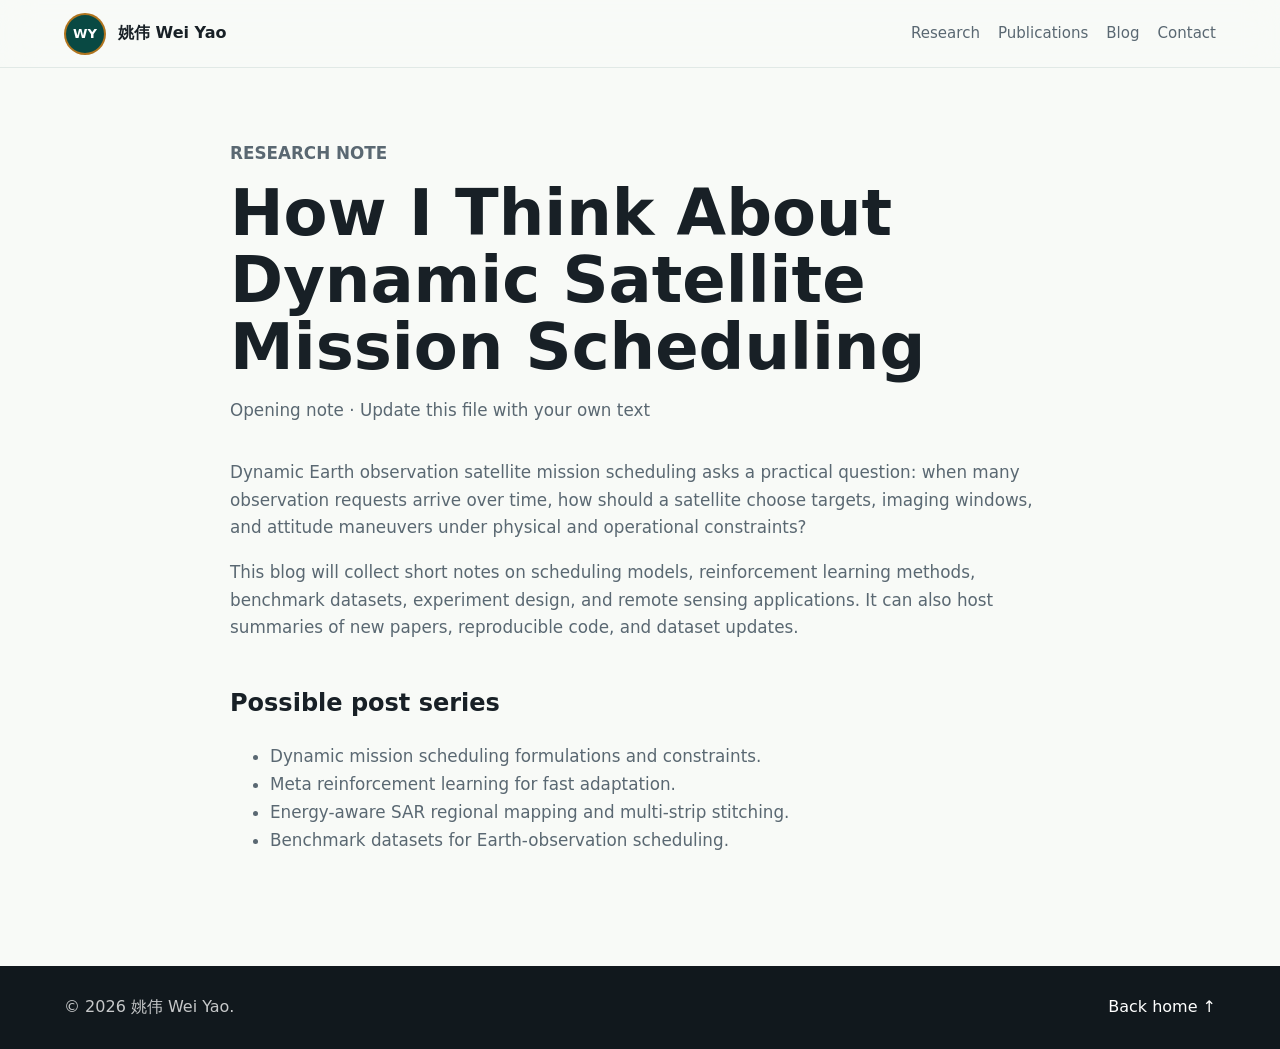
==== posts/satellite-scheduling.html @ 9e806380 "Create academic homepage" ====
<!doctype html>
<html lang="zh-CN">
  <head>
    <meta charset="utf-8" />
    <meta name="viewport" content="width=device-width, initial-scale=1" />
    <title>Dynamic Satellite Mission Scheduling | 姚伟 Wei Yao</title>
    <meta
      name="description"
      content="A short research note for future posts on dynamic Earth observation satellite mission scheduling."
    />
    <link rel="stylesheet" href="../styles.css" />
    <style>
      .article-shell {
        width: min(820px, calc(100% - 40px));
        margin: 0 auto;
        padding: 72px 0 96px;
      }

      .article-shell h1 {
        margin: 0 0 16px;
        font-size: clamp(2.2rem, 5vw, 4rem);
        line-height: 1.05;
        letter-spacing: 0;
      }

      .article-meta {
        margin: 0 0 34px;
        color: var(--muted);
      }

      .article-shell p,
      .article-shell li {
        color: var(--muted);
        font-size: 1.05rem;
      }

      .article-shell h2 {
        margin-top: 42px;
      }
    </style>
  </head>
  <body>
    <header class="site-header">
      <a class="brand" href="../index.html">
        <span class="brand-mark">WY</span>
        <span>姚伟 Wei Yao</span>
      </a>
      <nav class="site-nav" aria-label="Primary navigation">
        <a href="../index.html#research">Research</a>
        <a href="../index.html#publications">Publications</a>
        <a href="../index.html#blog">Blog</a>
        <a href="../index.html#contact">Contact</a>
      </nav>
    </header>

    <main class="article-shell">
      <p class="eyebrow">Research Note</p>
      <h1>How I Think About Dynamic Satellite Mission Scheduling</h1>
      <p class="article-meta">Opening note · Update this file with your own text</p>

      <p>
        Dynamic Earth observation satellite mission scheduling asks a practical
        question: when many observation requests arrive over time, how should a
        satellite choose targets, imaging windows, and attitude maneuvers under
        physical and operational constraints?
      </p>

      <p>
        This blog will collect short notes on scheduling models, reinforcement
        learning methods, benchmark datasets, experiment design, and remote
        sensing applications. It can also host summaries of new papers,
        reproducible code, and dataset updates.
      </p>

      <h2>Possible post series</h2>
      <ul>
        <li>Dynamic mission scheduling formulations and constraints.</li>
        <li>Meta reinforcement learning for fast adaptation.</li>
        <li>Energy-aware SAR regional mapping and multi-strip stitching.</li>
        <li>Benchmark datasets for Earth-observation scheduling.</li>
      </ul>
    </main>

    <footer class="site-footer">
      <p>© <span id="year"></span> 姚伟 Wei Yao.</p>
      <a href="../index.html">Back home ↑</a>
    </footer>

    <script>
      document.getElementById("year").textContent = new Date().getFullYear();
    </script>
  </body>
</html>
---- styles.css ----
:root {
  --ink: #182026;
  --muted: #5a6872;
  --line: #dce5e3;
  --paper: #f8faf7;
  --white: #ffffff;
  --teal: #0c766f;
  --teal-dark: #094943;
  --amber: #c2791a;
  --charcoal: #11181d;
  --shadow: 0 18px 48px rgba(20, 34, 38, 0.12);
}

* {
  box-sizing: border-box;
}

html {
  scroll-behavior: smooth;
}

body {
  margin: 0;
  color: var(--ink);
  background: var(--paper);
  font-family:
    Inter, ui-sans-serif, system-ui, -apple-system, BlinkMacSystemFont, "Segoe UI",
    "Microsoft YaHei", sans-serif;
  line-height: 1.65;
}

a {
  color: inherit;
}

.site-header {
  position: sticky;
  top: 0;
  z-index: 20;
  display: flex;
  align-items: center;
  justify-content: space-between;
  gap: 24px;
  min-height: 68px;
  padding: 12px clamp(20px, 5vw, 72px);
  background: rgba(248, 250, 247, 0.88);
  border-bottom: 1px solid rgba(220, 229, 227, 0.8);
  backdrop-filter: blur(16px);
}

.brand,
.site-nav,
.hero-actions,
.contact-list,
.site-footer {
  display: flex;
  align-items: center;
}

.brand {
  gap: 12px;
  font-weight: 750;
  text-decoration: none;
}

.brand-mark {
  display: inline-grid;
  width: 42px;
  height: 42px;
  place-items: center;
  color: var(--white);
  background: var(--teal-dark);
  border: 2px solid rgba(194, 121, 26, 0.9);
  border-radius: 50%;
  font-size: 0.82rem;
}

.site-nav {
  flex-wrap: wrap;
  justify-content: flex-end;
  gap: 6px 18px;
  color: var(--muted);
  font-size: 0.94rem;
}

.site-nav a {
  text-decoration: none;
}

.site-nav a:hover,
.text-link:hover,
.site-footer a:hover {
  color: var(--teal);
}

.hero {
  position: relative;
  display: grid;
  min-height: min(720px, 78vh);
  overflow: hidden;
  background: var(--charcoal);
}

.hero-image,
.hero-overlay {
  position: absolute;
  inset: 0;
}

.hero-image {
  width: 100%;
  height: 100%;
  object-fit: cover;
}

.hero-overlay {
  background:
    linear-gradient(90deg, rgba(9, 21, 24, 0.9) 0%, rgba(9, 21, 24, 0.7) 43%, rgba(9, 21, 24, 0.24) 100%),
    linear-gradient(0deg, rgba(9, 21, 24, 0.65), rgba(9, 21, 24, 0.06));
}

.hero-content {
  position: relative;
  align-self: center;
  width: min(780px, 100%);
  padding: clamp(72px, 11vw, 136px) clamp(20px, 6vw, 86px) 92px;
  color: var(--white);
}

.eyebrow {
  margin: 0 0 12px;
  color: var(--amber);
  font-size: 0.78rem;
  font-weight: 750;
  letter-spacing: 0;
  text-transform: uppercase;
}

.hero h1 {
  margin: 0;
  max-width: 680px;
  font-size: clamp(3rem, 7vw, 6.8rem);
  line-height: 0.94;
  letter-spacing: 0;
}

.hero h1 span {
  display: block;
  color: rgba(255, 255, 255, 0.82);
  font-size: clamp(2.35rem, 5.6vw, 5.6rem);
  font-weight: 600;
}

.hero-copy {
  max-width: 670px;
  margin: 24px 0 0;
  color: rgba(255, 255, 255, 0.84);
  font-size: clamp(1rem, 1.8vw, 1.18rem);
}

.hero-actions {
  flex-wrap: wrap;
  gap: 12px;
  margin-top: 32px;
}

.button {
  display: inline-flex;
  align-items: center;
  justify-content: center;
  gap: 10px;
  min-height: 44px;
  padding: 10px 18px;
  border: 1px solid rgba(255, 255, 255, 0.35);
  border-radius: 8px;
  font-weight: 700;
  text-decoration: none;
}

.button.primary {
  color: var(--charcoal);
  background: var(--white);
}

.button.secondary {
  color: var(--white);
  background: rgba(255, 255, 255, 0.1);
}

.quick-facts {
  display: grid;
  grid-template-columns: repeat(3, minmax(0, 1fr));
  border-bottom: 1px solid var(--line);
  background: var(--white);
}

.quick-facts div {
  padding: 26px clamp(20px, 5vw, 72px);
  border-right: 1px solid var(--line);
}

.quick-facts div:last-child {
  border-right: 0;
}

.quick-facts strong {
  display: block;
  color: var(--teal-dark);
  font-size: clamp(1.55rem, 3vw, 2.4rem);
  line-height: 1.1;
}

.quick-facts span {
  display: block;
  margin-top: 6px;
  color: var(--muted);
  font-size: 0.95rem;
}

.section {
  width: min(1120px, calc(100% - 40px));
  margin: 0 auto;
  padding: clamp(58px, 8vw, 96px) 0;
}

.section + .section {
  border-top: 1px solid var(--line);
}

.section-heading {
  margin-bottom: 28px;
}

.section-heading h2 {
  margin: 0;
  max-width: 820px;
  font-size: clamp(1.9rem, 3.6vw, 3.2rem);
  line-height: 1.1;
  letter-spacing: 0;
}

.section-heading.split {
  display: flex;
  align-items: end;
  justify-content: space-between;
  gap: 24px;
}

.text-link {
  color: var(--teal-dark);
  font-weight: 750;
  text-decoration: none;
}

.intro-grid {
  display: grid;
  grid-template-columns: minmax(0, 1fr) minmax(0, 1fr);
  gap: 28px;
  color: var(--muted);
  font-size: 1.05rem;
}

.intro-grid p {
  margin: 0;
}

.research-grid {
  display: grid;
  grid-template-columns: repeat(4, minmax(0, 1fr));
  gap: 16px;
}

.research-grid article,
.post-card {
  padding: 22px;
  background: var(--white);
  border: 1px solid var(--line);
  border-radius: 8px;
}

.research-grid article {
  min-height: 270px;
}

.research-grid span,
.post-card span {
  color: var(--amber);
  font-size: 0.78rem;
  font-weight: 800;
}

.research-grid h3,
.post-card h3,
.publication-list h3 {
  margin: 10px 0 8px;
  line-height: 1.25;
  letter-spacing: 0;
}

.research-grid p,
.post-card p,
.publication-list p {
  margin: 0;
  color: var(--muted);
}

.publication-list {
  display: grid;
  gap: 14px;
  padding: 0;
  margin: 0;
  list-style: none;
}

.publication-list li {
  display: grid;
  grid-template-columns: 86px minmax(0, 1fr);
  gap: 18px;
  padding: 20px;
  background: var(--white);
  border: 1px solid var(--line);
  border-radius: 8px;
}

.pub-year {
  color: var(--teal);
  font-weight: 850;
}

.blog-grid {
  display: grid;
  grid-template-columns: repeat(2, minmax(0, 1fr));
  gap: 18px;
}

.post-card {
  display: block;
  min-height: 220px;
  color: inherit;
  text-decoration: none;
  box-shadow: none;
  transition:
    border-color 160ms ease,
    box-shadow 160ms ease,
    transform 160ms ease;
}

.post-card:hover {
  border-color: rgba(12, 118, 111, 0.5);
  box-shadow: var(--shadow);
  transform: translateY(-2px);
}

.post-card.muted {
  background: #f2f5f1;
}

.contact {
  padding-bottom: 72px;
}

.contact-list {
  flex-wrap: wrap;
  gap: 12px;
}

.contact-list a,
.contact-list span {
  padding: 12px 16px;
  background: var(--white);
  border: 1px solid var(--line);
  border-radius: 8px;
  color: var(--teal-dark);
  font-weight: 700;
  text-decoration: none;
}

.contact-list span {
  color: var(--muted);
}

.site-footer {
  justify-content: space-between;
  gap: 18px;
  padding: 28px clamp(20px, 5vw, 72px);
  color: rgba(255, 255, 255, 0.76);
  background: var(--charcoal);
}

.site-footer p {
  margin: 0;
}

.site-footer a {
  color: var(--white);
  text-decoration: none;
}

@media (max-width: 900px) {
  .site-header {
    align-items: flex-start;
    flex-direction: column;
  }

  .site-nav {
    justify-content: flex-start;
  }

  .quick-facts,
  .intro-grid,
  .research-grid,
  .blog-grid {
    grid-template-columns: 1fr;
  }

  .quick-facts div {
    border-right: 0;
    border-bottom: 1px solid var(--line);
  }

  .section-heading.split {
    align-items: flex-start;
    flex-direction: column;
  }
}

@media (max-width: 620px) {
  .hero {
    min-height: 680px;
  }

  .hero-content {
    padding-top: 96px;
  }

  .publication-list li {
    grid-template-columns: 1fr;
  }

  .site-footer {
    align-items: flex-start;
    flex-direction: column;
  }
}
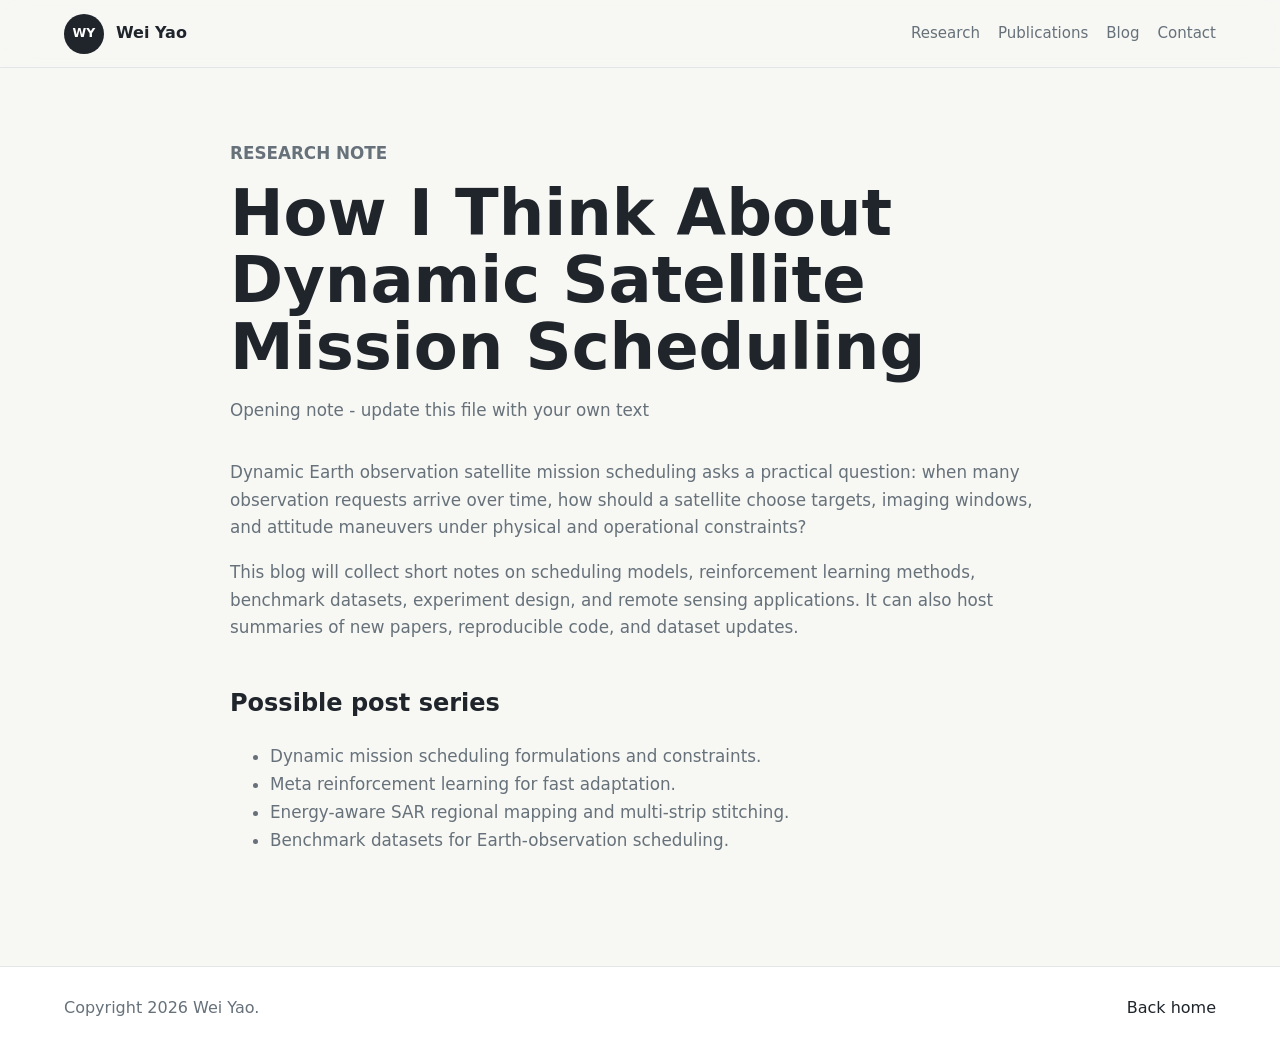
==== commit c49b0b6b: "Simplify academic homepage" ====
--- a/posts/satellite-scheduling.html
+++ b/posts/satellite-scheduling.html
@@ -1,9 +1,9 @@
 <!doctype html>
-<html lang="zh-CN">
+<html lang="en">
   <head>
     <meta charset="utf-8" />
     <meta name="viewport" content="width=device-width, initial-scale=1" />
-    <title>Dynamic Satellite Mission Scheduling | 姚伟 Wei Yao</title>
+    <title>Dynamic Satellite Mission Scheduling | Wei Yao</title>
     <meta
       name="description"
       content="A short research note for future posts on dynamic Earth observation satellite mission scheduling."
@@ -43,7 +43,7 @@
     <header class="site-header">
       <a class="brand" href="../index.html">
         <span class="brand-mark">WY</span>
-        <span>姚伟 Wei Yao</span>
+        <span>Wei Yao</span>
       </a>
       <nav class="site-nav" aria-label="Primary navigation">
         <a href="../index.html#research">Research</a>
@@ -56,7 +56,7 @@
     <main class="article-shell">
       <p class="eyebrow">Research Note</p>
       <h1>How I Think About Dynamic Satellite Mission Scheduling</h1>
-      <p class="article-meta">Opening note · Update this file with your own text</p>
+      <p class="article-meta">Opening note - update this file with your own text</p>
 
       <p>
         Dynamic Earth observation satellite mission scheduling asks a practical
@@ -82,8 +82,8 @@
     </main>
 
     <footer class="site-footer">
-      <p>© <span id="year"></span> 姚伟 Wei Yao.</p>
-      <a href="../index.html">Back home ↑</a>
+      <p>Copyright <span id="year"></span> Wei Yao.</p>
+      <a href="../index.html">Back home</a>
     </footer>
 
     <script>
--- a/styles.css
+++ b/styles.css
@@ -1,14 +1,12 @@
 :root {
-  --ink: #182026;
-  --muted: #5a6872;
-  --line: #dce5e3;
-  --paper: #f8faf7;
+  --ink: #1f252b;
+  --muted: #66717a;
+  --line: #e2e6e9;
+  --paper: #f7f7f4;
   --white: #ffffff;
-  --teal: #0c766f;
-  --teal-dark: #094943;
-  --amber: #c2791a;
-  --charcoal: #11181d;
-  --shadow: 0 18px 48px rgba(20, 34, 38, 0.12);
+  --accent: #7a5a2e;
+  --accent-dark: #2f5d50;
+  --soft: #eef2ef;
 }
 
 * {
@@ -25,7 +23,7 @@
   background: var(--paper);
   font-family:
     Inter, ui-sans-serif, system-ui, -apple-system, BlinkMacSystemFont, "Segoe UI",
-    "Microsoft YaHei", sans-serif;
+    Arial, sans-serif;
   line-height: 1.65;
 }
 
@@ -43,9 +41,9 @@
   gap: 24px;
   min-height: 68px;
   padding: 12px clamp(20px, 5vw, 72px);
-  background: rgba(248, 250, 247, 0.88);
-  border-bottom: 1px solid rgba(220, 229, 227, 0.8);
-  backdrop-filter: blur(16px);
+  background: rgba(247, 247, 244, 0.9);
+  border-bottom: 1px solid var(--line);
+  backdrop-filter: blur(14px);
 }
 
 .brand,
@@ -59,20 +57,20 @@
 
 .brand {
   gap: 12px;
-  font-weight: 750;
+  font-weight: 760;
   text-decoration: none;
 }
 
 .brand-mark {
   display: inline-grid;
-  width: 42px;
-  height: 42px;
+  width: 40px;
+  height: 40px;
   place-items: center;
   color: var(--white);
-  background: var(--teal-dark);
-  border: 2px solid rgba(194, 121, 26, 0.9);
+  background: var(--ink);
   border-radius: 50%;
-  font-size: 0.82rem;
+  font-size: 0.78rem;
+  letter-spacing: 0;
 }
 
 .site-nav {
@@ -83,55 +81,36 @@
   font-size: 0.94rem;
 }
 
-.site-nav a {
+.site-nav a,
+.text-link,
+.site-footer a {
   text-decoration: none;
 }
 
 .site-nav a:hover,
 .text-link:hover,
 .site-footer a:hover {
-  color: var(--teal);
+  color: var(--accent-dark);
 }
 
 .hero {
-  position: relative;
-  display: grid;
-  min-height: min(720px, 78vh);
-  overflow: hidden;
-  background: var(--charcoal);
-}
-
-.hero-image,
-.hero-overlay {
-  position: absolute;
-  inset: 0;
-}
-
-.hero-image {
-  width: 100%;
-  height: 100%;
-  object-fit: cover;
-}
-
-.hero-overlay {
-  background:
-    linear-gradient(90deg, rgba(9, 21, 24, 0.9) 0%, rgba(9, 21, 24, 0.7) 43%, rgba(9, 21, 24, 0.24) 100%),
-    linear-gradient(0deg, rgba(9, 21, 24, 0.65), rgba(9, 21, 24, 0.06));
+  display: grid;
+  grid-template-columns: minmax(0, 1.4fr) minmax(280px, 0.6fr);
+  gap: clamp(32px, 6vw, 88px);
+  width: min(1120px, calc(100% - 40px));
+  margin: 0 auto;
+  padding: clamp(72px, 10vw, 132px) 0 clamp(56px, 8vw, 96px);
 }
 
 .hero-content {
-  position: relative;
   align-self: center;
-  width: min(780px, 100%);
-  padding: clamp(72px, 11vw, 136px) clamp(20px, 6vw, 86px) 92px;
-  color: var(--white);
 }
 
 .eyebrow {
   margin: 0 0 12px;
-  color: var(--amber);
+  color: var(--accent);
   font-size: 0.78rem;
-  font-weight: 750;
+  font-weight: 760;
   letter-spacing: 0;
   text-transform: uppercase;
 }
@@ -139,63 +118,82 @@
 .hero h1 {
   margin: 0;
   max-width: 680px;
-  font-size: clamp(3rem, 7vw, 6.8rem);
-  line-height: 0.94;
+  font-size: clamp(3.6rem, 9vw, 7.6rem);
+  line-height: 0.95;
   letter-spacing: 0;
 }
 
-.hero h1 span {
-  display: block;
-  color: rgba(255, 255, 255, 0.82);
-  font-size: clamp(2.35rem, 5.6vw, 5.6rem);
-  font-weight: 600;
-}
-
 .hero-copy {
-  max-width: 670px;
-  margin: 24px 0 0;
-  color: rgba(255, 255, 255, 0.84);
-  font-size: clamp(1rem, 1.8vw, 1.18rem);
+  max-width: 720px;
+  margin: 26px 0 0;
+  color: var(--muted);
+  font-size: clamp(1.05rem, 1.6vw, 1.22rem);
 }
 
 .hero-actions {
   flex-wrap: wrap;
   gap: 12px;
-  margin-top: 32px;
+  margin-top: 34px;
 }
 
 .button {
   display: inline-flex;
   align-items: center;
   justify-content: center;
-  gap: 10px;
   min-height: 44px;
   padding: 10px 18px;
-  border: 1px solid rgba(255, 255, 255, 0.35);
+  border: 1px solid var(--ink);
   border-radius: 8px;
-  font-weight: 700;
+  font-weight: 720;
   text-decoration: none;
 }
 
 .button.primary {
-  color: var(--charcoal);
+  color: var(--white);
+  background: var(--ink);
+}
+
+.button.secondary {
+  color: var(--ink);
+  background: transparent;
+}
+
+.profile-summary {
+  align-self: end;
+  padding: 24px;
   background: var(--white);
-}
-
-.button.secondary {
-  color: var(--white);
-  background: rgba(255, 255, 255, 0.1);
+  border: 1px solid var(--line);
+  border-radius: 8px;
+}
+
+.profile-summary dl {
+  display: grid;
+  gap: 18px;
+  margin: 0;
+}
+
+.profile-summary dt {
+  color: var(--accent);
+  font-size: 0.76rem;
+  font-weight: 760;
+  text-transform: uppercase;
+}
+
+.profile-summary dd {
+  margin: 4px 0 0;
+  color: var(--ink);
 }
 
 .quick-facts {
   display: grid;
   grid-template-columns: repeat(3, minmax(0, 1fr));
+  border-top: 1px solid var(--line);
   border-bottom: 1px solid var(--line);
   background: var(--white);
 }
 
 .quick-facts div {
-  padding: 26px clamp(20px, 5vw, 72px);
+  padding: 24px clamp(20px, 5vw, 72px);
   border-right: 1px solid var(--line);
 }
 
@@ -205,8 +203,8 @@
 
 .quick-facts strong {
   display: block;
-  color: var(--teal-dark);
-  font-size: clamp(1.55rem, 3vw, 2.4rem);
+  color: var(--ink);
+  font-size: clamp(1.45rem, 3vw, 2.2rem);
   line-height: 1.1;
 }
 
@@ -220,7 +218,7 @@
 .section {
   width: min(1120px, calc(100% - 40px));
   margin: 0 auto;
-  padding: clamp(58px, 8vw, 96px) 0;
+  padding: clamp(56px, 8vw, 92px) 0;
 }
 
 .section + .section {
@@ -234,8 +232,8 @@
 .section-heading h2 {
   margin: 0;
   max-width: 820px;
-  font-size: clamp(1.9rem, 3.6vw, 3.2rem);
-  line-height: 1.1;
+  font-size: clamp(1.85rem, 3.4vw, 3rem);
+  line-height: 1.12;
   letter-spacing: 0;
 }
 
@@ -247,9 +245,8 @@
 }
 
 .text-link {
-  color: var(--teal-dark);
-  font-weight: 750;
-  text-decoration: none;
+  color: var(--accent-dark);
+  font-weight: 760;
 }
 
 .intro-grid {
@@ -267,7 +264,7 @@
 .research-grid {
   display: grid;
   grid-template-columns: repeat(4, minmax(0, 1fr));
-  gap: 16px;
+  gap: 14px;
 }
 
 .research-grid article,
@@ -279,12 +276,12 @@
 }
 
 .research-grid article {
-  min-height: 270px;
+  min-height: 250px;
 }
 
 .research-grid span,
 .post-card span {
-  color: var(--amber);
+  color: var(--accent);
   font-size: 0.78rem;
   font-weight: 800;
 }
@@ -306,7 +303,7 @@
 
 .publication-list {
   display: grid;
-  gap: 14px;
+  gap: 12px;
   padding: 0;
   margin: 0;
   list-style: none;
@@ -314,16 +311,18 @@
 
 .publication-list li {
   display: grid;
-  grid-template-columns: 86px minmax(0, 1fr);
+  grid-template-columns: 82px minmax(0, 1fr);
   gap: 18px;
-  padding: 20px;
-  background: var(--white);
-  border: 1px solid var(--line);
-  border-radius: 8px;
+  padding: 20px 0;
+  border-top: 1px solid var(--line);
+}
+
+.publication-list li:first-child {
+  border-top: 0;
 }
 
 .pub-year {
-  color: var(--teal);
+  color: var(--accent-dark);
   font-weight: 850;
 }
 
@@ -335,24 +334,21 @@
 
 .post-card {
   display: block;
-  min-height: 220px;
+  min-height: 210px;
   color: inherit;
   text-decoration: none;
-  box-shadow: none;
   transition:
     border-color 160ms ease,
-    box-shadow 160ms ease,
     transform 160ms ease;
 }
 
 .post-card:hover {
-  border-color: rgba(12, 118, 111, 0.5);
-  box-shadow: var(--shadow);
+  border-color: rgba(47, 93, 80, 0.5);
   transform: translateY(-2px);
 }
 
 .post-card.muted {
-  background: #f2f5f1;
+  background: var(--soft);
 }
 
 .contact {
@@ -370,7 +366,7 @@
   background: var(--white);
   border: 1px solid var(--line);
   border-radius: 8px;
-  color: var(--teal-dark);
+  color: var(--ink);
   font-weight: 700;
   text-decoration: none;
 }
@@ -383,8 +379,9 @@
   justify-content: space-between;
   gap: 18px;
   padding: 28px clamp(20px, 5vw, 72px);
-  color: rgba(255, 255, 255, 0.76);
-  background: var(--charcoal);
+  color: var(--muted);
+  background: var(--white);
+  border-top: 1px solid var(--line);
 }
 
 .site-footer p {
@@ -392,8 +389,7 @@
 }
 
 .site-footer a {
-  color: var(--white);
-  text-decoration: none;
+  color: var(--ink);
 }
 
 @media (max-width: 900px) {
@@ -406,6 +402,7 @@
     justify-content: flex-start;
   }
 
+  .hero,
   .quick-facts,
   .intro-grid,
   .research-grid,
@@ -413,6 +410,10 @@
     grid-template-columns: 1fr;
   }
 
+  .profile-summary {
+    align-self: stretch;
+  }
+
   .quick-facts div {
     border-right: 0;
     border-bottom: 1px solid var(--line);
@@ -426,11 +427,7 @@
 
 @media (max-width: 620px) {
   .hero {
-    min-height: 680px;
-  }
-
-  .hero-content {
-    padding-top: 96px;
+    padding-top: 56px;
   }
 
   .publication-list li {
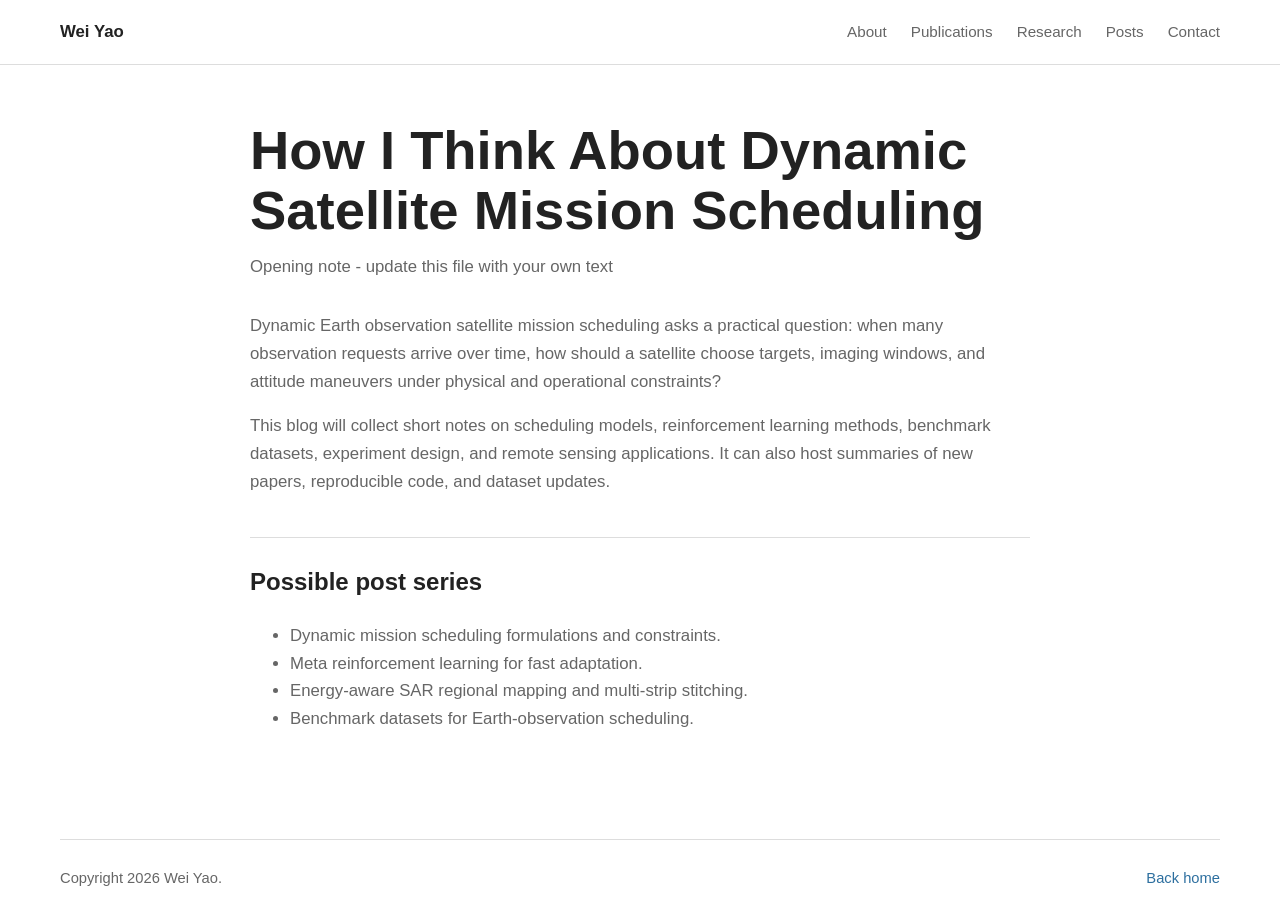
==== commit 722e1350: "Adopt minimalist academic layout" ====
--- a/posts/satellite-scheduling.html
+++ b/posts/satellite-scheduling.html
@@ -11,20 +11,20 @@
     <link rel="stylesheet" href="../styles.css" />
     <style>
       .article-shell {
-        width: min(820px, calc(100% - 40px));
+        width: min(780px, calc(100% - 40px));
         margin: 0 auto;
-        padding: 72px 0 96px;
+        padding: 56px 0 90px;
       }
 
       .article-shell h1 {
-        margin: 0 0 16px;
-        font-size: clamp(2.2rem, 5vw, 4rem);
-        line-height: 1.05;
+        margin: 0 0 12px;
+        font-size: clamp(2rem, 5vw, 3.4rem);
+        line-height: 1.1;
         letter-spacing: 0;
       }
 
       .article-meta {
-        margin: 0 0 34px;
+        margin: 0 0 32px;
         color: var(--muted);
       }
 
@@ -36,25 +36,26 @@
 
       .article-shell h2 {
         margin-top: 42px;
+        padding-top: 24px;
+        border-top: 1px solid var(--line);
       }
     </style>
   </head>
   <body>
-    <header class="site-header">
-      <a class="brand" href="../index.html">
-        <span class="brand-mark">WY</span>
-        <span>Wei Yao</span>
-      </a>
-      <nav class="site-nav" aria-label="Primary navigation">
-        <a href="../index.html#research">Research</a>
-        <a href="../index.html#publications">Publications</a>
-        <a href="../index.html#blog">Blog</a>
-        <a href="../index.html#contact">Contact</a>
-      </nav>
+    <header class="masthead">
+      <div class="masthead-inner">
+        <a class="site-title" href="../index.html">Wei Yao</a>
+        <nav class="site-nav" aria-label="Primary navigation">
+          <a href="../index.html#about">About</a>
+          <a href="../index.html#publications">Publications</a>
+          <a href="../index.html#research">Research</a>
+          <a href="../index.html#posts">Posts</a>
+          <a href="../index.html#contact">Contact</a>
+        </nav>
+      </div>
     </header>
 
     <main class="article-shell">
-      <p class="eyebrow">Research Note</p>
       <h1>How I Think About Dynamic Satellite Mission Scheduling</h1>
       <p class="article-meta">Opening note - update this file with your own text</p>
 
--- a/styles.css
+++ b/styles.css
@@ -1,12 +1,11 @@
 :root {
-  --ink: #1f252b;
-  --muted: #66717a;
-  --line: #e2e6e9;
-  --paper: #f7f7f4;
-  --white: #ffffff;
-  --accent: #7a5a2e;
-  --accent-dark: #2f5d50;
-  --soft: #eef2ef;
+  --ink: #222222;
+  --muted: #666666;
+  --faint: #8a8a8a;
+  --line: #dddddd;
+  --paper: #ffffff;
+  --soft: #f7f7f7;
+  --link: #2d6f9f;
 }
 
 * {
@@ -22,416 +21,368 @@
   color: var(--ink);
   background: var(--paper);
   font-family:
-    Inter, ui-sans-serif, system-ui, -apple-system, BlinkMacSystemFont, "Segoe UI",
-    Arial, sans-serif;
+    -apple-system, BlinkMacSystemFont, "Segoe UI", Roboto, Helvetica, Arial,
+    sans-serif;
+  font-size: 16px;
   line-height: 1.65;
+  overflow-x: hidden;
 }
 
 a {
-  color: inherit;
-}
-
-.site-header {
-  position: sticky;
-  top: 0;
-  z-index: 20;
+  color: var(--link);
+  text-decoration: none;
+}
+
+a:hover {
+  text-decoration: underline;
+}
+
+.masthead {
+  border-bottom: 1px solid var(--line);
+  background: var(--paper);
+}
+
+.masthead-inner {
   display: flex;
   align-items: center;
   justify-content: space-between;
   gap: 24px;
-  min-height: 68px;
-  padding: 12px clamp(20px, 5vw, 72px);
-  background: rgba(247, 247, 244, 0.9);
-  border-bottom: 1px solid var(--line);
-  backdrop-filter: blur(14px);
-}
-
-.brand,
-.site-nav,
-.hero-actions,
-.contact-list,
+  width: min(1160px, calc(100% - 40px));
+  min-height: 64px;
+  margin: 0 auto;
+}
+
+.site-title {
+  color: var(--ink);
+  font-size: 1.05rem;
+  font-weight: 700;
+}
+
+.site-title:hover {
+  text-decoration: none;
+}
+
+.site-nav {
+  display: flex;
+  flex-wrap: wrap;
+  justify-content: flex-end;
+  gap: 4px 24px;
+  font-size: 0.95rem;
+}
+
+.site-nav a {
+  color: var(--muted);
+}
+
+.site-nav a:hover {
+  color: var(--ink);
+}
+
+.page {
+  display: grid;
+  grid-template-columns: 250px minmax(0, 760px);
+  gap: clamp(34px, 7vw, 84px);
+  width: min(1160px, calc(100% - 40px));
+  max-width: calc(100vw - 40px);
+  margin: 0 auto;
+  padding: 48px 0 72px;
+}
+
+.sidebar {
+  align-self: start;
+  position: sticky;
+  top: 28px;
+}
+
+.profile-mark {
+  display: grid;
+  width: 150px;
+  height: 150px;
+  margin-bottom: 22px;
+  place-items: center;
+  color: var(--paper);
+  background: #2b2b2b;
+  border-radius: 50%;
+  font-size: 2.25rem;
+  font-weight: 700;
+  letter-spacing: 0;
+}
+
+.sidebar h1 {
+  margin: 0 0 4px;
+  color: var(--ink);
+  font-size: 1.35rem;
+  line-height: 1.2;
+}
+
+.role,
+.affiliation {
+  margin: 0;
+  color: var(--muted);
+}
+
+.affiliation {
+  margin-top: 8px;
+}
+
+.follow {
+  margin-top: 28px;
+  padding-top: 22px;
+  border-top: 1px solid var(--line);
+}
+
+.follow h2 {
+  margin: 0 0 10px;
+  color: var(--ink);
+  font-size: 0.9rem;
+}
+
+.follow a {
+  display: block;
+  width: max-content;
+  margin: 7px 0;
+}
+
+.content {
+  min-width: 0;
+  overflow-wrap: break-word;
+}
+
+.section {
+  min-width: 0;
+  padding: 0 0 42px;
+  margin-bottom: 42px;
+  border-bottom: 1px solid var(--line);
+}
+
+.section:last-child {
+  margin-bottom: 0;
+}
+
+.section h2 {
+  margin: 0 0 18px;
+  padding-bottom: 8px;
+  color: var(--ink);
+  border-bottom: 1px solid var(--line);
+  font-size: 1.75rem;
+  line-height: 1.25;
+  font-weight: 700;
+}
+
+.section p {
+  margin: 0 0 16px;
+}
+
+.section-header {
+  display: flex;
+  align-items: baseline;
+  justify-content: space-between;
+  gap: 24px;
+  margin-bottom: 10px;
+  border-bottom: 1px solid var(--line);
+}
+
+.section-header h2 {
+  margin: 0;
+  border-bottom: 0;
+}
+
+.section-header a {
+  flex: none;
+  font-size: 0.95rem;
+}
+
+.publication-list {
+  display: grid;
+  gap: 0;
+  padding: 0;
+  margin: 0;
+  list-style: none;
+}
+
+.publication-list li {
+  display: grid;
+  grid-template-columns: 64px minmax(0, 1fr);
+  gap: 18px;
+  padding: 18px 0;
+  border-bottom: 1px solid var(--line);
+}
+
+.publication-list li:last-child {
+  border-bottom: 0;
+}
+
+.publication-list span {
+  color: var(--faint);
+  font-size: 0.95rem;
+  font-weight: 700;
+}
+
+.publication-list h3 {
+  margin: 0 0 4px;
+  color: var(--ink);
+  font-size: 1rem;
+  line-height: 1.35;
+  font-weight: 700;
+}
+
+.publication-list p {
+  margin: 0;
+  color: var(--muted);
+  font-size: 0.96rem;
+}
+
+.plain-list {
+  display: grid;
+  gap: 14px;
+  padding: 0;
+  margin: 0;
+  list-style: none;
+}
+
+.plain-list li {
+  padding-left: 18px;
+  border-left: 3px solid var(--line);
+}
+
+.plain-list strong {
+  color: var(--ink);
+}
+
+.post-list {
+  display: grid;
+  gap: 16px;
+}
+
+.post-list a {
+  display: block;
+  padding: 16px 18px;
+  color: var(--ink);
+  background: var(--soft);
+  border: 1px solid var(--line);
+  border-radius: 4px;
+}
+
+.post-list a:hover {
+  border-color: #b8b8b8;
+  text-decoration: none;
+}
+
+.post-list span {
+  display: block;
+  margin-bottom: 4px;
+  color: var(--faint);
+  font-size: 0.84rem;
+  text-transform: uppercase;
+}
+
+code {
+  padding: 1px 5px;
+  background: var(--soft);
+  border: 1px solid var(--line);
+  border-radius: 4px;
+  font-family: "SFMono-Regular", Consolas, "Liberation Mono", monospace;
+  font-size: 0.9em;
+}
+
 .site-footer {
   display: flex;
   align-items: center;
-}
-
-.brand {
-  gap: 12px;
-  font-weight: 760;
-  text-decoration: none;
-}
-
-.brand-mark {
-  display: inline-grid;
-  width: 40px;
-  height: 40px;
-  place-items: center;
-  color: var(--white);
-  background: var(--ink);
-  border-radius: 50%;
-  font-size: 0.78rem;
-  letter-spacing: 0;
-}
-
-.site-nav {
-  flex-wrap: wrap;
-  justify-content: flex-end;
-  gap: 6px 18px;
-  color: var(--muted);
-  font-size: 0.94rem;
-}
-
-.site-nav a,
-.text-link,
-.site-footer a {
-  text-decoration: none;
-}
-
-.site-nav a:hover,
-.text-link:hover,
-.site-footer a:hover {
-  color: var(--accent-dark);
-}
-
-.hero {
-  display: grid;
-  grid-template-columns: minmax(0, 1.4fr) minmax(280px, 0.6fr);
-  gap: clamp(32px, 6vw, 88px);
-  width: min(1120px, calc(100% - 40px));
-  margin: 0 auto;
-  padding: clamp(72px, 10vw, 132px) 0 clamp(56px, 8vw, 96px);
-}
-
-.hero-content {
-  align-self: center;
-}
-
-.eyebrow {
-  margin: 0 0 12px;
-  color: var(--accent);
-  font-size: 0.78rem;
-  font-weight: 760;
-  letter-spacing: 0;
-  text-transform: uppercase;
-}
-
-.hero h1 {
-  margin: 0;
-  max-width: 680px;
-  font-size: clamp(3.6rem, 9vw, 7.6rem);
-  line-height: 0.95;
-  letter-spacing: 0;
-}
-
-.hero-copy {
-  max-width: 720px;
-  margin: 26px 0 0;
-  color: var(--muted);
-  font-size: clamp(1.05rem, 1.6vw, 1.22rem);
-}
-
-.hero-actions {
-  flex-wrap: wrap;
-  gap: 12px;
-  margin-top: 34px;
-}
-
-.button {
-  display: inline-flex;
-  align-items: center;
-  justify-content: center;
-  min-height: 44px;
-  padding: 10px 18px;
-  border: 1px solid var(--ink);
-  border-radius: 8px;
-  font-weight: 720;
-  text-decoration: none;
-}
-
-.button.primary {
-  color: var(--white);
-  background: var(--ink);
-}
-
-.button.secondary {
-  color: var(--ink);
-  background: transparent;
-}
-
-.profile-summary {
-  align-self: end;
-  padding: 24px;
-  background: var(--white);
-  border: 1px solid var(--line);
-  border-radius: 8px;
-}
-
-.profile-summary dl {
-  display: grid;
-  gap: 18px;
-  margin: 0;
-}
-
-.profile-summary dt {
-  color: var(--accent);
-  font-size: 0.76rem;
-  font-weight: 760;
-  text-transform: uppercase;
-}
-
-.profile-summary dd {
-  margin: 4px 0 0;
-  color: var(--ink);
-}
-
-.quick-facts {
-  display: grid;
-  grid-template-columns: repeat(3, minmax(0, 1fr));
-  border-top: 1px solid var(--line);
-  border-bottom: 1px solid var(--line);
-  background: var(--white);
-}
-
-.quick-facts div {
-  padding: 24px clamp(20px, 5vw, 72px);
-  border-right: 1px solid var(--line);
-}
-
-.quick-facts div:last-child {
-  border-right: 0;
-}
-
-.quick-facts strong {
-  display: block;
-  color: var(--ink);
-  font-size: clamp(1.45rem, 3vw, 2.2rem);
-  line-height: 1.1;
-}
-
-.quick-facts span {
-  display: block;
-  margin-top: 6px;
-  color: var(--muted);
-  font-size: 0.95rem;
-}
-
-.section {
-  width: min(1120px, calc(100% - 40px));
-  margin: 0 auto;
-  padding: clamp(56px, 8vw, 92px) 0;
-}
-
-.section + .section {
-  border-top: 1px solid var(--line);
-}
-
-.section-heading {
-  margin-bottom: 28px;
-}
-
-.section-heading h2 {
-  margin: 0;
-  max-width: 820px;
-  font-size: clamp(1.85rem, 3.4vw, 3rem);
-  line-height: 1.12;
-  letter-spacing: 0;
-}
-
-.section-heading.split {
-  display: flex;
-  align-items: end;
-  justify-content: space-between;
-  gap: 24px;
-}
-
-.text-link {
-  color: var(--accent-dark);
-  font-weight: 760;
-}
-
-.intro-grid {
-  display: grid;
-  grid-template-columns: minmax(0, 1fr) minmax(0, 1fr);
-  gap: 28px;
-  color: var(--muted);
-  font-size: 1.05rem;
-}
-
-.intro-grid p {
-  margin: 0;
-}
-
-.research-grid {
-  display: grid;
-  grid-template-columns: repeat(4, minmax(0, 1fr));
-  gap: 14px;
-}
-
-.research-grid article,
-.post-card {
-  padding: 22px;
-  background: var(--white);
-  border: 1px solid var(--line);
-  border-radius: 8px;
-}
-
-.research-grid article {
-  min-height: 250px;
-}
-
-.research-grid span,
-.post-card span {
-  color: var(--accent);
-  font-size: 0.78rem;
-  font-weight: 800;
-}
-
-.research-grid h3,
-.post-card h3,
-.publication-list h3 {
-  margin: 10px 0 8px;
-  line-height: 1.25;
-  letter-spacing: 0;
-}
-
-.research-grid p,
-.post-card p,
-.publication-list p {
-  margin: 0;
-  color: var(--muted);
-}
-
-.publication-list {
-  display: grid;
-  gap: 12px;
-  padding: 0;
-  margin: 0;
-  list-style: none;
-}
-
-.publication-list li {
-  display: grid;
-  grid-template-columns: 82px minmax(0, 1fr);
-  gap: 18px;
-  padding: 20px 0;
-  border-top: 1px solid var(--line);
-}
-
-.publication-list li:first-child {
-  border-top: 0;
-}
-
-.pub-year {
-  color: var(--accent-dark);
-  font-weight: 850;
-}
-
-.blog-grid {
-  display: grid;
-  grid-template-columns: repeat(2, minmax(0, 1fr));
-  gap: 18px;
-}
-
-.post-card {
-  display: block;
-  min-height: 210px;
-  color: inherit;
-  text-decoration: none;
-  transition:
-    border-color 160ms ease,
-    transform 160ms ease;
-}
-
-.post-card:hover {
-  border-color: rgba(47, 93, 80, 0.5);
-  transform: translateY(-2px);
-}
-
-.post-card.muted {
-  background: var(--soft);
-}
-
-.contact {
-  padding-bottom: 72px;
-}
-
-.contact-list {
-  flex-wrap: wrap;
-  gap: 12px;
-}
-
-.contact-list a,
-.contact-list span {
-  padding: 12px 16px;
-  background: var(--white);
-  border: 1px solid var(--line);
-  border-radius: 8px;
-  color: var(--ink);
-  font-weight: 700;
-  text-decoration: none;
-}
-
-.contact-list span {
-  color: var(--muted);
-}
-
-.site-footer {
   justify-content: space-between;
   gap: 18px;
-  padding: 28px clamp(20px, 5vw, 72px);
+  width: min(1160px, calc(100% - 40px));
+  margin: 0 auto;
+  padding: 26px 0;
   color: var(--muted);
-  background: var(--white);
   border-top: 1px solid var(--line);
+  font-size: 0.92rem;
 }
 
 .site-footer p {
   margin: 0;
 }
 
-.site-footer a {
-  color: var(--ink);
-}
-
-@media (max-width: 900px) {
-  .site-header {
+@media (max-width: 820px) {
+  .masthead-inner {
     align-items: flex-start;
     flex-direction: column;
+    justify-content: center;
+    padding: 14px 0;
   }
 
   .site-nav {
     justify-content: flex-start;
-  }
-
-  .hero,
-  .quick-facts,
-  .intro-grid,
-  .research-grid,
-  .blog-grid {
+    gap: 4px 18px;
+  }
+
+  .page {
     grid-template-columns: 1fr;
-  }
-
-  .profile-summary {
-    align-self: stretch;
-  }
-
-  .quick-facts div {
-    border-right: 0;
+    gap: 34px;
+    padding-top: 34px;
+  }
+
+  .sidebar {
+    position: static;
+    display: grid;
+    grid-template-columns: 104px minmax(0, 1fr);
+    gap: 0 20px;
+    align-items: center;
+    padding-bottom: 28px;
     border-bottom: 1px solid var(--line);
   }
 
-  .section-heading.split {
+  .profile-mark {
+    grid-row: span 3;
+    width: 104px;
+    height: 104px;
+    margin-bottom: 0;
+    font-size: 1.55rem;
+  }
+
+  .follow {
+    grid-column: 1 / -1;
+    margin-top: 20px;
+  }
+
+  .follow a {
+    display: inline-block;
+    margin: 4px 18px 4px 0;
+  }
+
+  .section-header {
     align-items: flex-start;
     flex-direction: column;
-  }
-}
-
-@media (max-width: 620px) {
-  .hero {
-    padding-top: 56px;
+    gap: 0;
+    padding-bottom: 8px;
+  }
+}
+
+@media (max-width: 560px) {
+  .masthead-inner,
+  .page,
+  .site-footer {
+    width: calc(100vw - 28px);
+    max-width: calc(100vw - 28px);
+  }
+
+  .sidebar {
+    grid-template-columns: 1fr;
+  }
+
+  .site-nav {
+    gap: 4px 12px;
+  }
+
+  .profile-mark {
+    grid-row: auto;
+    width: 96px;
+    height: 96px;
+    margin-bottom: 16px;
   }
 
   .publication-list li {
     grid-template-columns: 1fr;
+    gap: 5px;
   }
 
   .site-footer {
